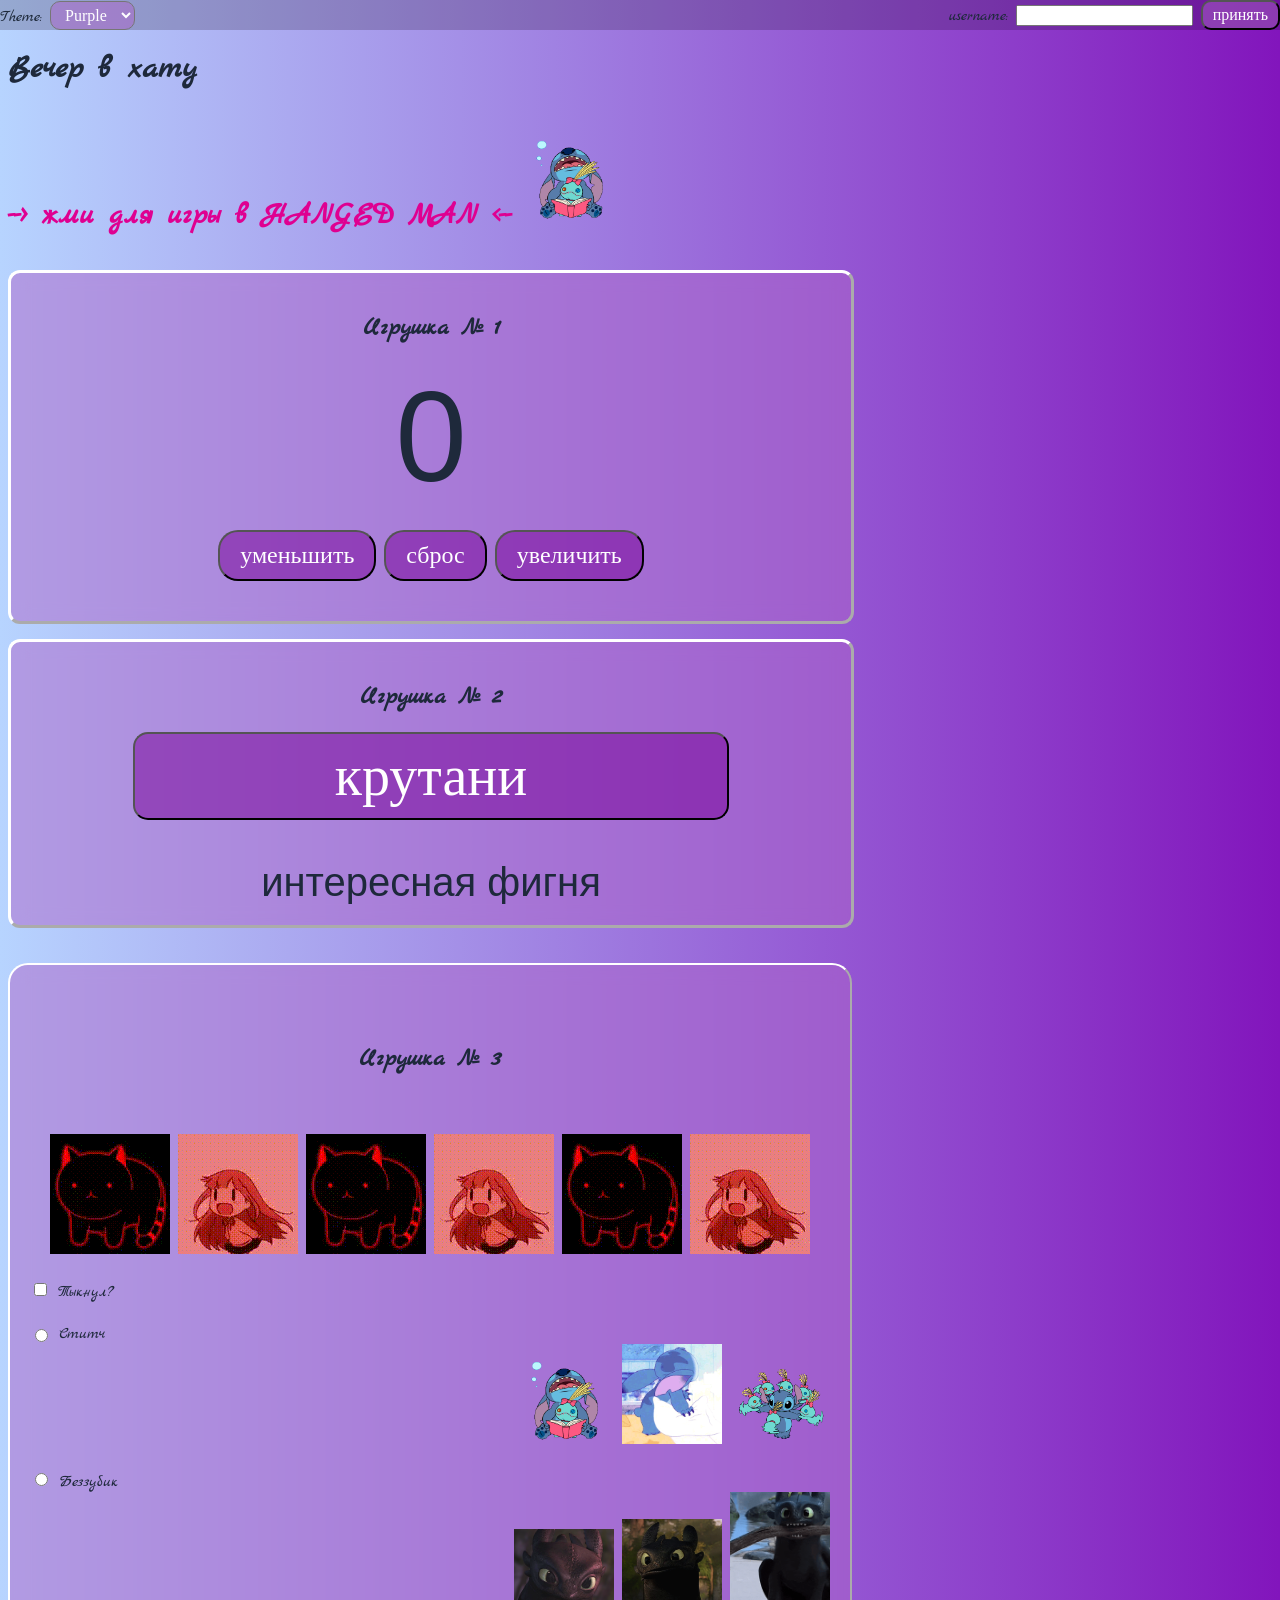
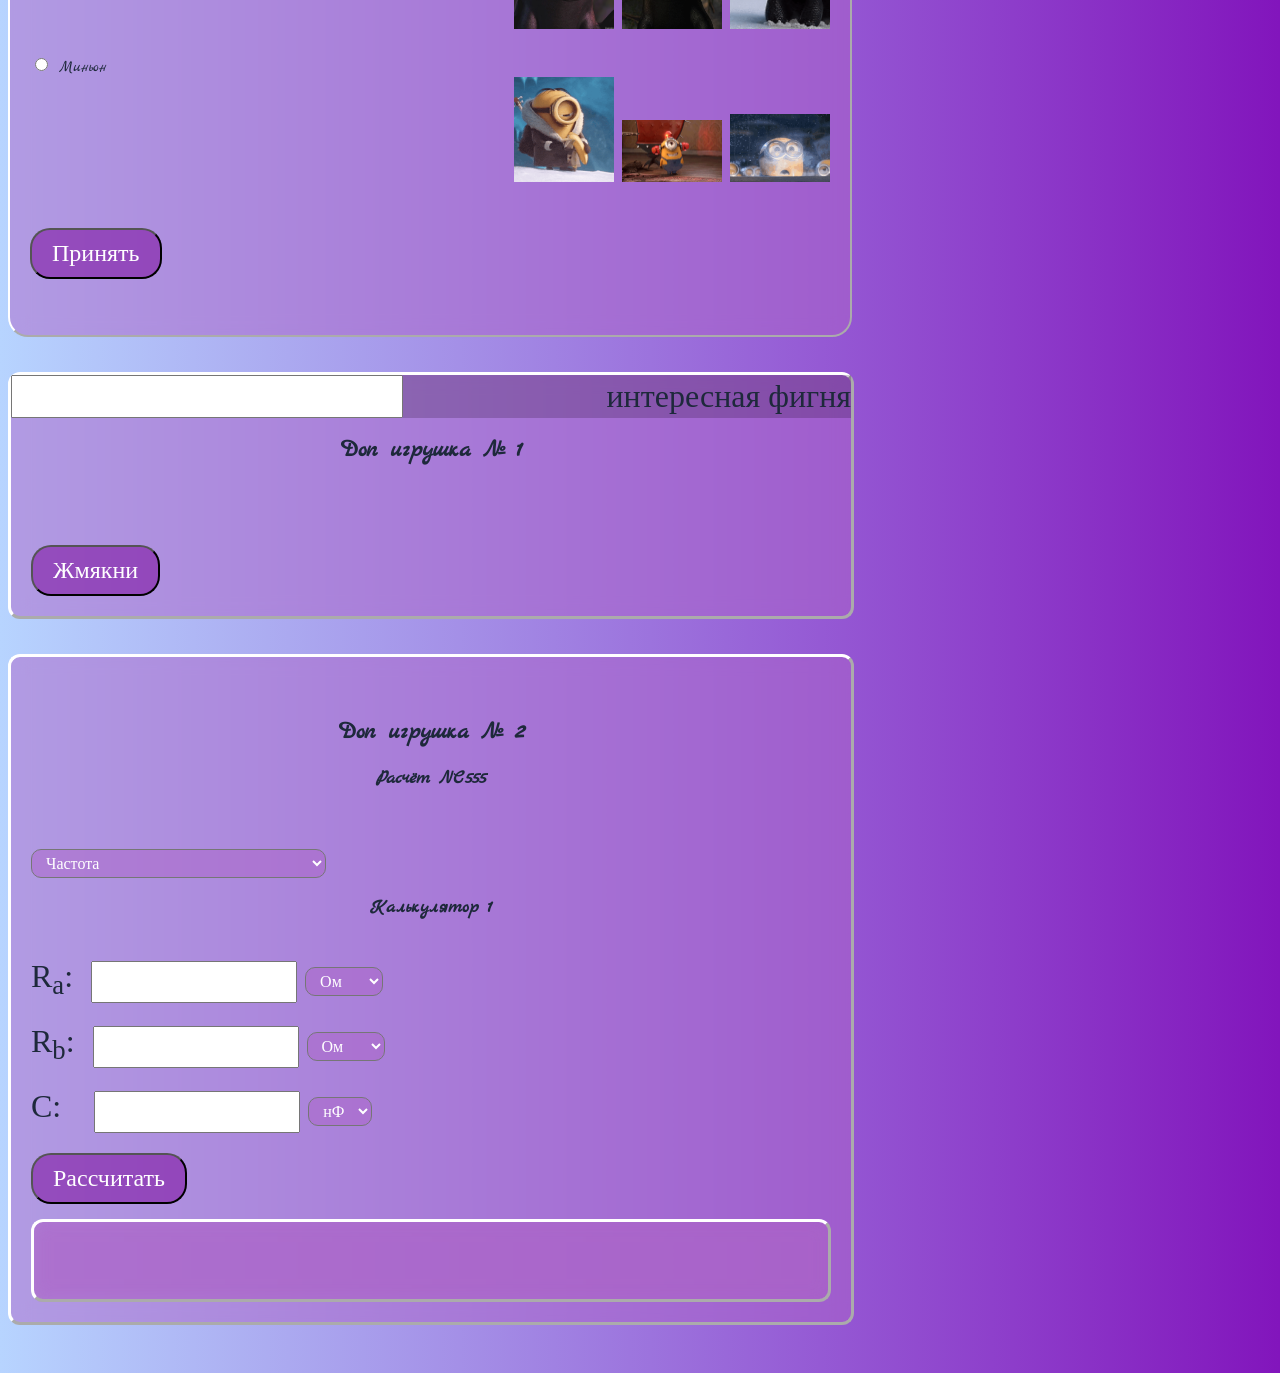
==== docs/index.html @ c397d75f "docs docs" ====
<!DOCTYPE html>
<html lang="en">
<head>
    <meta charset="UTF-8">
    <!-- <meta name="viewport" content="width=device-width, initial-scale=1.0"> -->
    <meta name="viewport" content="width=1200">
    <title>nanocat</title>
    
    <link rel="preconnect" href="https://fonts.googleapis.com">
    <link rel="preconnect" href="https://fonts.gstatic.com" crossorigin>
    <link href="https://fonts.googleapis.com/css2?family=Marck+Script&display=swap" rel="stylesheet">

    <link rel="stylesheet" href="style.css">
</head>
<body>




    
    <div class="container">
        <div class="left-text">
            <label for="theme-select">Theme:</label>
            <select id="theme-select" class="clck">
                <option value="purple" class="clck">Purple</option>
                <option value="dark" class="clck">Dark</option>
                <option value="sunset" class="clck">Sunset</option>
            </select>
        </div>

        <div class="right-text">
            <label>username:</label>
            <input id="text_input">
            <button id="submit" class="clck">принять</button>
        </div>
    </div>

    <br><h1 id="H2">Вечер в хату</h1>

    
    <!-- index.html (Ваша текущая страница) -->
    <br>
    <a href="page2.html" style="text-decoration: none;">
        <strong><label style="cursor: pointer; color: rgb(223, 0, 145); font-size:30px;">--> жми для игры в HANGED MAN <--</label></strong>
        <img src="gif_files\stitch_with_toy.gif" alt="Ститч" width="100">
    </a>
    <br><br>

    

<!-- проекты -->


    <div id="bt_container" class="card">
        <h2>Игрушка № 1</h2>
        <label id="pr1_label_1">0</label>
        <br>
        <button id="decrease_bt" class="bt">уменьшить</button>
        <button id="reset_bt" class="bt">сброс</button>
        <button id="increase_bt" class="bt">увеличить</button>
        <br><br>
    </div>


    <div id="roll_container" class="card">
        <h2>Игрушка № 2</h2>
        <button id="roll" class="bt">крутани</button><br>
        <br><br><label id="pr2_label_1">интересная фигня</label>
    </div><br>


    <div id="pr3_container" class="card"><br>
        <center>
            <br><h2>Игрушка № 3</h2><br><br>
            <img src="gif_files\catti.gif" alt="Технические шоколадки">
            <img src="gif_files\girl.gif" alt="Технические шоколадки">
            <img src="gif_files\catti.gif" alt="Технические шоколадки">
            <img src="gif_files\girl.gif" alt="Технические шоколадки">
            <img src="gif_files\catti.gif" alt="Технические шоколадки">
            <img src="gif_files\girl.gif" alt="Технические шоколадки">
            <br><br>
        </center>
        <input type="checkBox" id="checkBox">
        <label for="CheckBox">Тыкнул?</label><br>

        <br>
        <input type="radio" id="stitchBtn" name="card" style=" vertical-align: middle">
        <label for="stitchBtn" style=" vertical-align: middle">Ститч</label>
        <div class="right-text">
            <img src="gif_files\stitch_with_toy.gif" alt="Ститч" width="100">
            <img src="gif_files\stitch_and_pillow.gif" alt="Ститч" width="100">
            <img src="gif_files\stitch_and_toy.gif" alt="Ститч" width="100">
        </div>
        <br>
        <input type="radio" id="toothlessBtn" name="card">
        <label for="toothlessBtn">Беззубик</label>
        <div class="right-text">
            <img src="gif_files\toothless.gif" alt="Ститч" width="100">
            <img src="gif_files\toothless_tongue.gif" alt="Ститч" width="100">
            <img src="gif_files\toothless-dragon-toothless.gif" alt="Ститч" width="100">
        </div>        
        <br>
        <input type="radio" id="minionBtn" name="card">
        <label for="minionBtn">Миньон</label>
        <div class="right-text">
            <img src="gif_files\minions-banana.gif" alt="Ститч" width="100">
            <img src="gif_files\minion_durit.gif" alt="Ститч" width="100">
            <img src="gif_files\minions_heart.gif" alt="Ститч" width="100">
        </div>
        <br>

        <br><button type="submit" id="SbmBtn" class="bt">Принять</button>

        <p id="subResult"></p>
        <p id="Result"></p>
    <br></div>
  
    
    <br><div class="card">
        <center>
            <br><h2>Доп игрушка № 1</h2><br><br>
        </center>
        <div class="container">
        <input class = "text" id="txt1">
        <label class = "text" id="txt_label">интересная фигня</label>
        </div>
        <br><button onclick="onBtnClick()" id="txt_btn" class="bt">Жмякни</button>
    </div><br>

    <div class="card">
            <center>
                <br><h2>Доп игрушка № 2</h2>
                <h3>Расчёт NC555</h3><br><br>
            </center>
        <select id="calc-select" class="clck">
                <option value="frequency" class="clck">Частота</option>
                <option value="resistors" class="clck">Резисторы</option>
                <option value="dutyCycle" class="clck">Коэффициент заполнения импульсов</option>
        </select>

        <div id="calc-block-frequency">
            <center>
                <h3>Калькулятор 1</h3>
            </center>
            <div><br>
                <label class = "text" id="dop_2_1_label">R<sub>a</sub>:</label>
                <input class = "number" type="number" style="margin-left:10px" id="dop_2_1">
                <select id="unit-select-ra" class="clck">
                    <option value="Ом" class="clck">Ом</option>
                    <option value="кОм" class="clck">кОм</option>
                    <option value="МОм" class="clck">МОм</option>
                </select>
                <br><br>
                <label class = "text" id="dop_2_2_label">R<sub>b</sub>:</label>
                <input class = "number" type="number" style="margin-left:10px" id="dop_2_2">
                <select id="unit-select-rb" class="clck">
                    <option value="Ом" class="clck">Ом</option>
                    <option value="кОм" class="clck">кОм</option>
                    <option value="МОм" class="clck">МОм</option>
                </select>
                <br><br>
                <label class = "text" id="dop_2_3_label">C:</label>
                <input class = "number" type="number" style="margin-left:25px" id="dop_2_3">
                <select id="unit-select-c" class="clck">
                    <option value="нФ" class="clck">нФ</option>
                    <option value="пФ" class="clck">пФ</option>
                    </select>
                <br><br>
                <button onclick="calc()" id="btn_dop_2" class="bt">Рассчитать</button><br>
                <div class="expression">
                    <label class = "text" id="dop_2_label"></label><br>
                </div>
            </div>
        </div>
        <div id="calc-block-resistors">
            <center>
                <h3>Калькулятор 2</h3>
            </center>
            <div><br>
                <label class = "text">R<sub>a</sub>:</label>
                <input class = "number" type="number" style="margin-left:10px" id="dop_2-2-1">
                <select id="unit-select_2_-ra" class="clck">
                    <option value="Ом" class="clck">Ом</option>
                    <option value="кОм" class="clck">кОм</option>
                    <option value="МОм" class="clck">МОм</option>
                </select>
                <br><br>
                <label class = "text">R<sub>b</sub>:</label>
                <input class = "number" type="number" style="margin-left:10px" id="dop_2-2-2">
                <select id="unit-select_2_-rb" class="clck">
                    <option value="Ом" class="clck">Ом</option>
                    <option value="кОм" class="clck">кОм</option>
                    <option value="МОм" class="clck">МОм</option>
                </select>
                <br><br>
                <button onclick="calc2()" id="btn_dop_2-2" class="bt">Рассчитать</button><br>
                <div class="expression">
                    <label class = "text" id="dop_2_label-2"></label><br>
                </div>
                <div class="expression">
                    <label class = "text" id="dop_2_label-2_2"></label><br>
                </div>
            </div>
        </div>
        <div id="calc-block-dutyCycle">
            <center>
                <h3>Калькулятор 3</h3>
            </center>
            <div><br>
                <label class = "text">R<sub>1</sub>:</label>
                <input class = "number" type="number" style="margin-left:10px" id="dop_2-3-1">
                <select id="unit-select_2_-r1" class="clck">
                    <option value="Ом" class="clck">Ом</option>
                    <option value="кОм" class="clck">кОм</option>
                    <option value="МОм" class="clck">МОм</option>
                </select>
                <br><br>
                <label class = "text">R<sub>2</sub>:</label>
                <input class = "number" type="number" style="margin-left:10px" id="dop_2-3-2">
                <select id="unit-select_2_-r2" class="clck">
                    <option value="Ом" class="clck">Ом</option>
                    <option value="кОм" class="clck">кОм</option>
                    <option value="МОм" class="clck">МОм</option>
                </select>
                <br><br>
                <button onclick="calc3()" id="btn_dop_2-3" class="bt">Рассчитать</button><br>
                <div class="expression">
                    <label class = "text" id="dop_2_label-3"></label><br>
                </div>
            </div>
        </div>
    </div><br><br>

    
    
    
    <script src="index.js">   
    </script>


</body>
</html>
---- docs/style.css ----
/* body{
    font-family: cursive;
    font-size: 1em;
    flex-direction: column;
    background: linear-gradient(135deg, #f5f7fa 0%, #8215bc 100%);
} */

.container{
    position: fixed;
    top: 0;
    left: 0;
    width: 100%;
    z-index: 1000;
    display: flex;
    justify-content: space-between;
    align-items: center;
    font-size: 1em;
    background-color: rgba(23, 0, 29, 0.2);
}

body {
  --body-bg: linear-gradient(90deg, #b7d4ff 0%, #8215bc 100%);
  --text-color: #1e293b;
  --card-bg: rgb(171, 100, 199, 0.5);
  --bt-bg: rgba(121, 0, 151, 0.5);
  --bt-bg-hv: #5900c0;
  
  background: var(--body-bg);
  color: var(--text-color);
  font-family: "Marck Script", cursive;
  font-weight: 400;
  font-style: normal;
  transition: all 0.3s ease; 
}

body[data-theme="dark"] {
  --body-bg: linear-gradient(135deg, #0f172a 0%, #1e1b4b 100%);
  --text-color: #f8fafc;
  --card-bg: rgb(30, 41, 59, 0.5);
  --bt-bg: rgba(0, 58, 151, 0.5);
  --bt-bg-hv: #1000c0;
}

body[data-theme="sunset"] {
  --body-bg: linear-gradient(135deg, #1e1b4b 0%, #eba36c 100%);
  --text-color: #f8fafc;
  --card-bg: rgb(48, 10, 5, 0.5);
  --bt-bg: rgba(0, 28, 95, 0.5);
  --bt-bg-hv: #ffb67ed2;
}

.right-text {
    text-align: right;
}

.left-text {
    text-align: left;
}

.center {
    text-align: center;
}

.card {
    width: 800px;
    padding: 20px;
    border-radius: 12px;
    border-color: #f5f7fa;
    margin-top: 15px;
    background-color: var(--card-bg);
    backdrop-filter: blur(10px);              
    border: 3px outset rgba(255, 255, 255);
}

.clck{
    padding: 4px 10px;
    font-size: 1em;
    font-family: cursive;
    color: white;
    background-color: var(--card-bg);
    border-radius: 10px;
    cursor: pointer;
    transition: background-color 0.25s;
}
.clck:hover{
    background-color: var(--bt-bg-hv);
}

.bt{
    padding: 10px 20px;
    font-size: 1.5em;
    font-family: cursive;
    color: white;
    background-color: var(--bt-bg);
    border-radius: 20px;
    cursor: pointer;
    transition: background-color 0.25s;
}
.bt:hover{
    background-color: var(--bt-bg-hv);
}

.expression {
    color: white;
    padding: 20px;
    border-radius: 12px;
    border-color: #f5f7fa;
    margin-top: 15px;
    background-color: var(--card-bg);
    backdrop-filter: blur(10px);              
    border: 3px outset rgba(255, 255, 255);
}

/* начало проектов */

/* проект 1 */

#pr1_label_1{
    display: block;
    text-align: center;
    font-size: 8em;
    font-family: Helvetica;
}

#bt_container{
    text-align: center;
    font-size: 1em;
}


/* проект 2 */

#roll_container{
    text-align: center;
}

#roll{
    text-align: center;
    font-size: 3.5em;
    font-family: fantasy;
    padding: 10px 200px;
    border-radius: 15px;
    cursor: pointer;
}

#pr2_label_1{
    display: block;
    text-align: center;
    font-size: 2.5em;
    font-family: Helvetica;
}

/* проект 3 */

#pr3_container{
    border: 2px outset white;
    padding: 20px;
    font-family: inherit;
    border-radius: 20px;
}

#cardSbmBtn{
    font-size: 1.5em;
    font-family: Helvetica;
    text-align: center;
    color: white;
    background-color: rgb(126, 29, 186);
    padding: 5px 100px;
    border-radius: 10px;
}

/* проект 1.1 */

.text{
    font-size: 2em;
    font-family: fantasy;
}

/* проект 2.1 */

.number{
    padding: 10px 5px;
    font-size: 1em;
    font-family: fantasy;
}
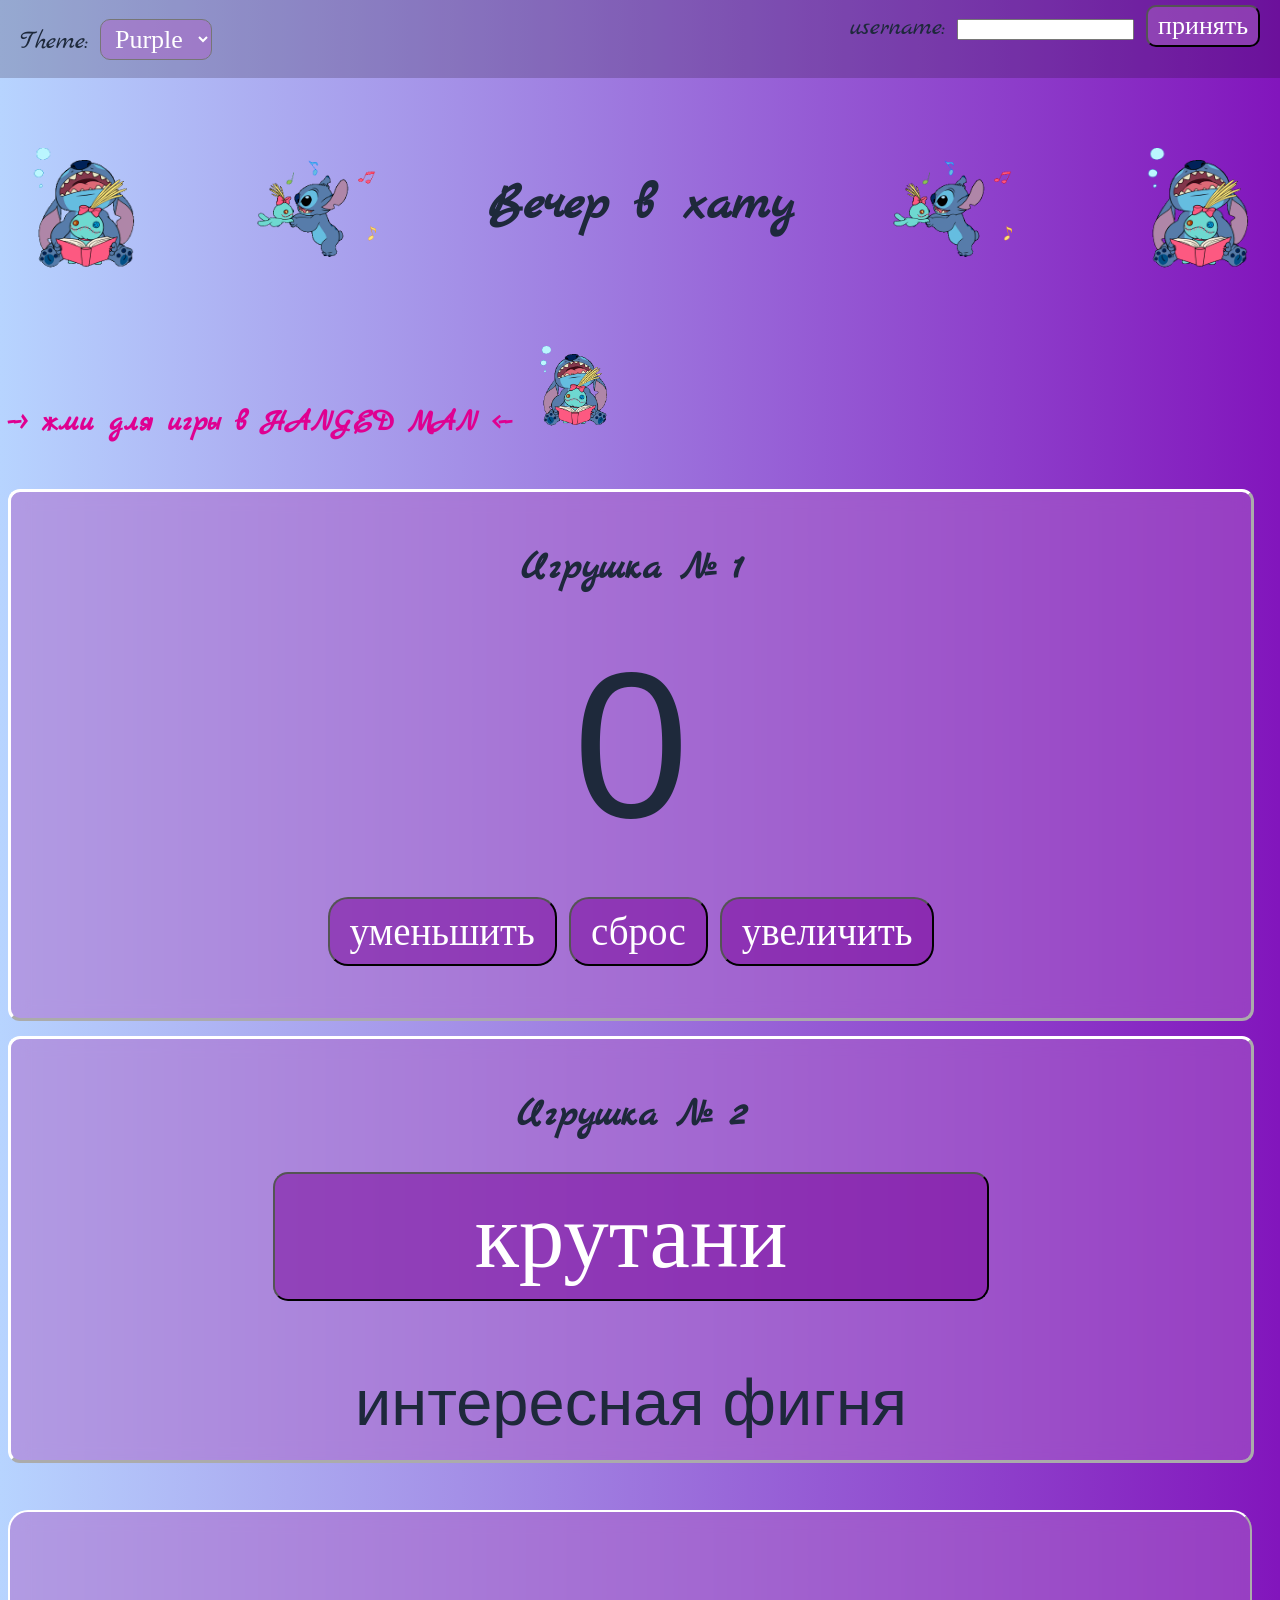
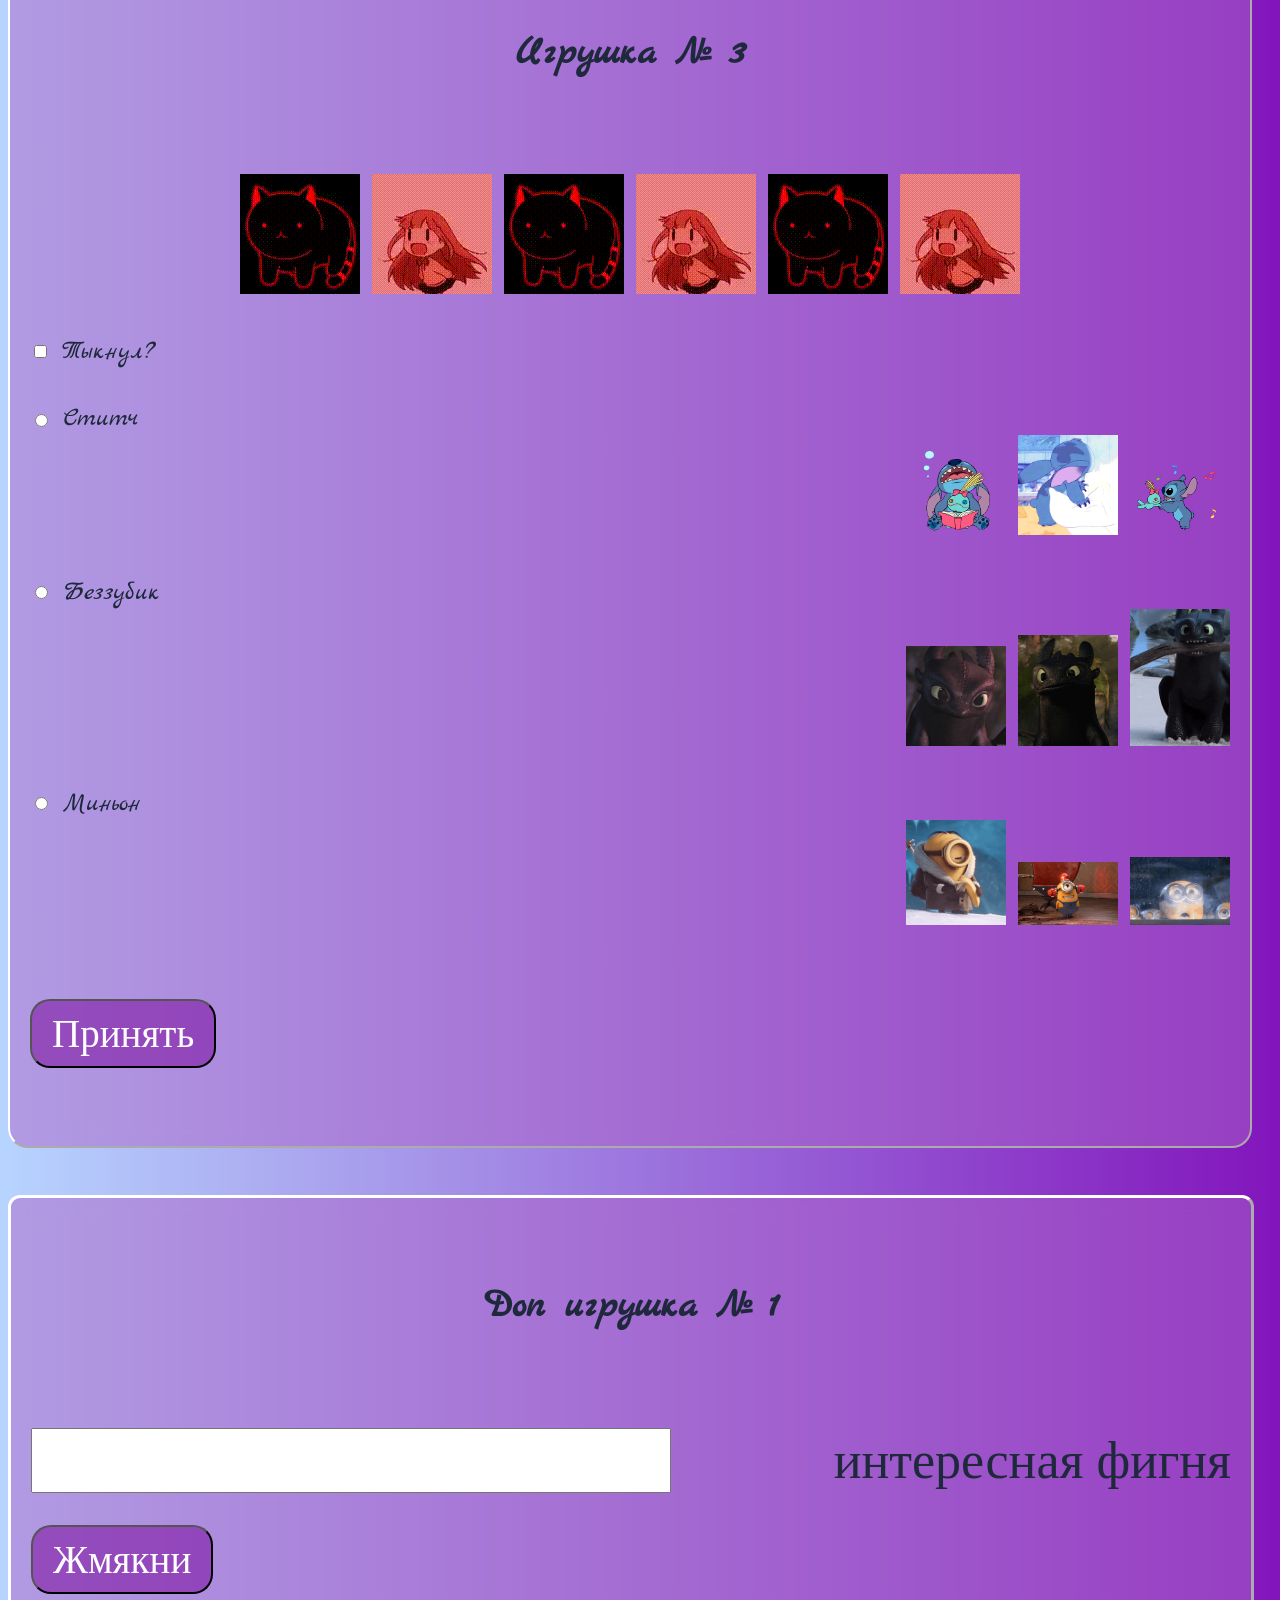
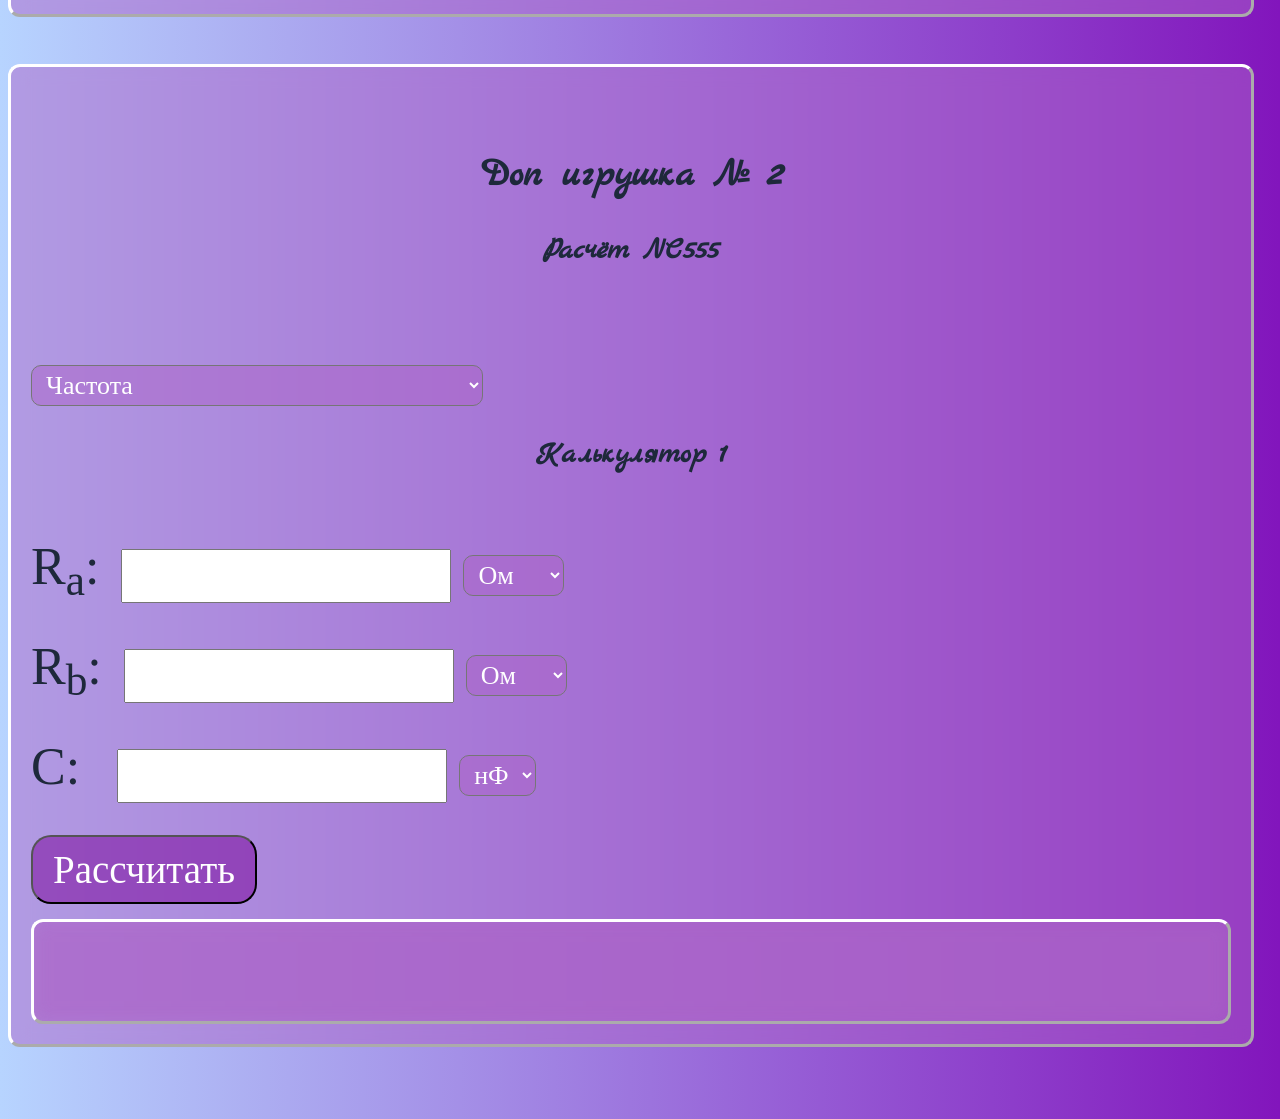
==== commit 3babfa5a: "update files" ====
--- a/docs/index.html
+++ b/docs/index.html
@@ -32,10 +32,18 @@
             <label>username:</label>
             <input id="text_input">
             <button id="submit" class="clck">принять</button>
-        </div>
-    </div>
-
-    <br><h1 id="H2">Вечер в хату</h1>
+            <p id="p2"></p>
+        </div>
+    </div><br><br><br><br>
+
+    <div class="row-container">
+        <img src="gif_files\stitch_with_toy.gif" alt="Ститч" width="150">
+        <img src="gif_files\stitch_and_toy.gif" alt="Ститч" width="150">
+        <h1 id="H2">Вечер в хату</h1>
+        <img src="gif_files\stitch_and_toy.gif" alt="Ститч" width="150">
+        <img src="gif_files\stitch_with_toy.gif" alt="Ститч" width="150">
+    </div><br>
+
 
     
     <!-- index.html (Ваша текущая страница) -->
@@ -120,7 +128,7 @@
         <center>
             <br><h2>Доп игрушка № 1</h2><br><br>
         </center>
-        <div class="container">
+        <div class="row-container">
         <input class = "text" id="txt1">
         <label class = "text" id="txt_label">интересная фигня</label>
         </div>
@@ -177,20 +185,22 @@
                 <h3>Калькулятор 2</h3>
             </center>
             <div><br>
-                <label class = "text">R<sub>a</sub>:</label>
-                <input class = "number" type="number" style="margin-left:10px" id="dop_2-2-1">
-                <select id="unit-select_2_-ra" class="clck">
-                    <option value="Ом" class="clck">Ом</option>
-                    <option value="кОм" class="clck">кОм</option>
-                    <option value="МОм" class="clck">МОм</option>
-                </select>
-                <br><br>
-                <label class = "text">R<sub>b</sub>:</label>
+                <label class = "text">f:</label>
+                <input class = "number" type="number" style="margin-left:20px" id="dop_2-2-1">
+                <select id="unit-select_2_-f" class="clck">
+                    <option value="Гц" class="clck">Гц</option>
+                    <option value="кГц" class="clck">кГц</option>
+                    <option value="МГц" class="clck">МГц</option>
+                </select>
+                <br><br>
+                <label class = "text">D:</label>
                 <input class = "number" type="number" style="margin-left:10px" id="dop_2-2-2">
-                <select id="unit-select_2_-rb" class="clck">
-                    <option value="Ом" class="clck">Ом</option>
-                    <option value="кОм" class="clck">кОм</option>
-                    <option value="МОм" class="clck">МОм</option>
+                <br><br>
+                <label class = "text">C:</label>
+                <input class = "number" type="number" style="margin-left:10px" id="dop_2-2-3">
+                <select id="unit-select_2_-c" class="clck">
+                    <option value="нФ" class="clck">нФ</option>
+                    <option value="пФ" class="clck">пФ</option>
                 </select>
                 <br><br>
                 <button onclick="calc2()" id="btn_dop_2-2" class="bt">Рассчитать</button><br>
--- a/docs/style.css
+++ b/docs/style.css
@@ -5,7 +5,16 @@
     background: linear-gradient(135deg, #f5f7fa 0%, #8215bc 100%);
 } */
 
+.row-container {
+    display: flex; 
+    align-items: center; 
+    justify-content: space-between;
+    gap: 10px; 
+}
+
 .container{
+    box-sizing: border-box;
+    padding: 5px 20px;
     position: fixed;
     top: 0;
     left: 0;
@@ -30,6 +39,7 @@
   font-family: "Marck Script", cursive;
   font-weight: 400;
   font-style: normal;
+  font-size: 26px;
   transition: all 0.3s ease; 
 }
 
@@ -62,7 +72,7 @@
 }
 
 .card {
-    width: 800px;
+    width: 1200px;
     padding: 20px;
     border-radius: 12px;
     border-color: #f5f7fa;
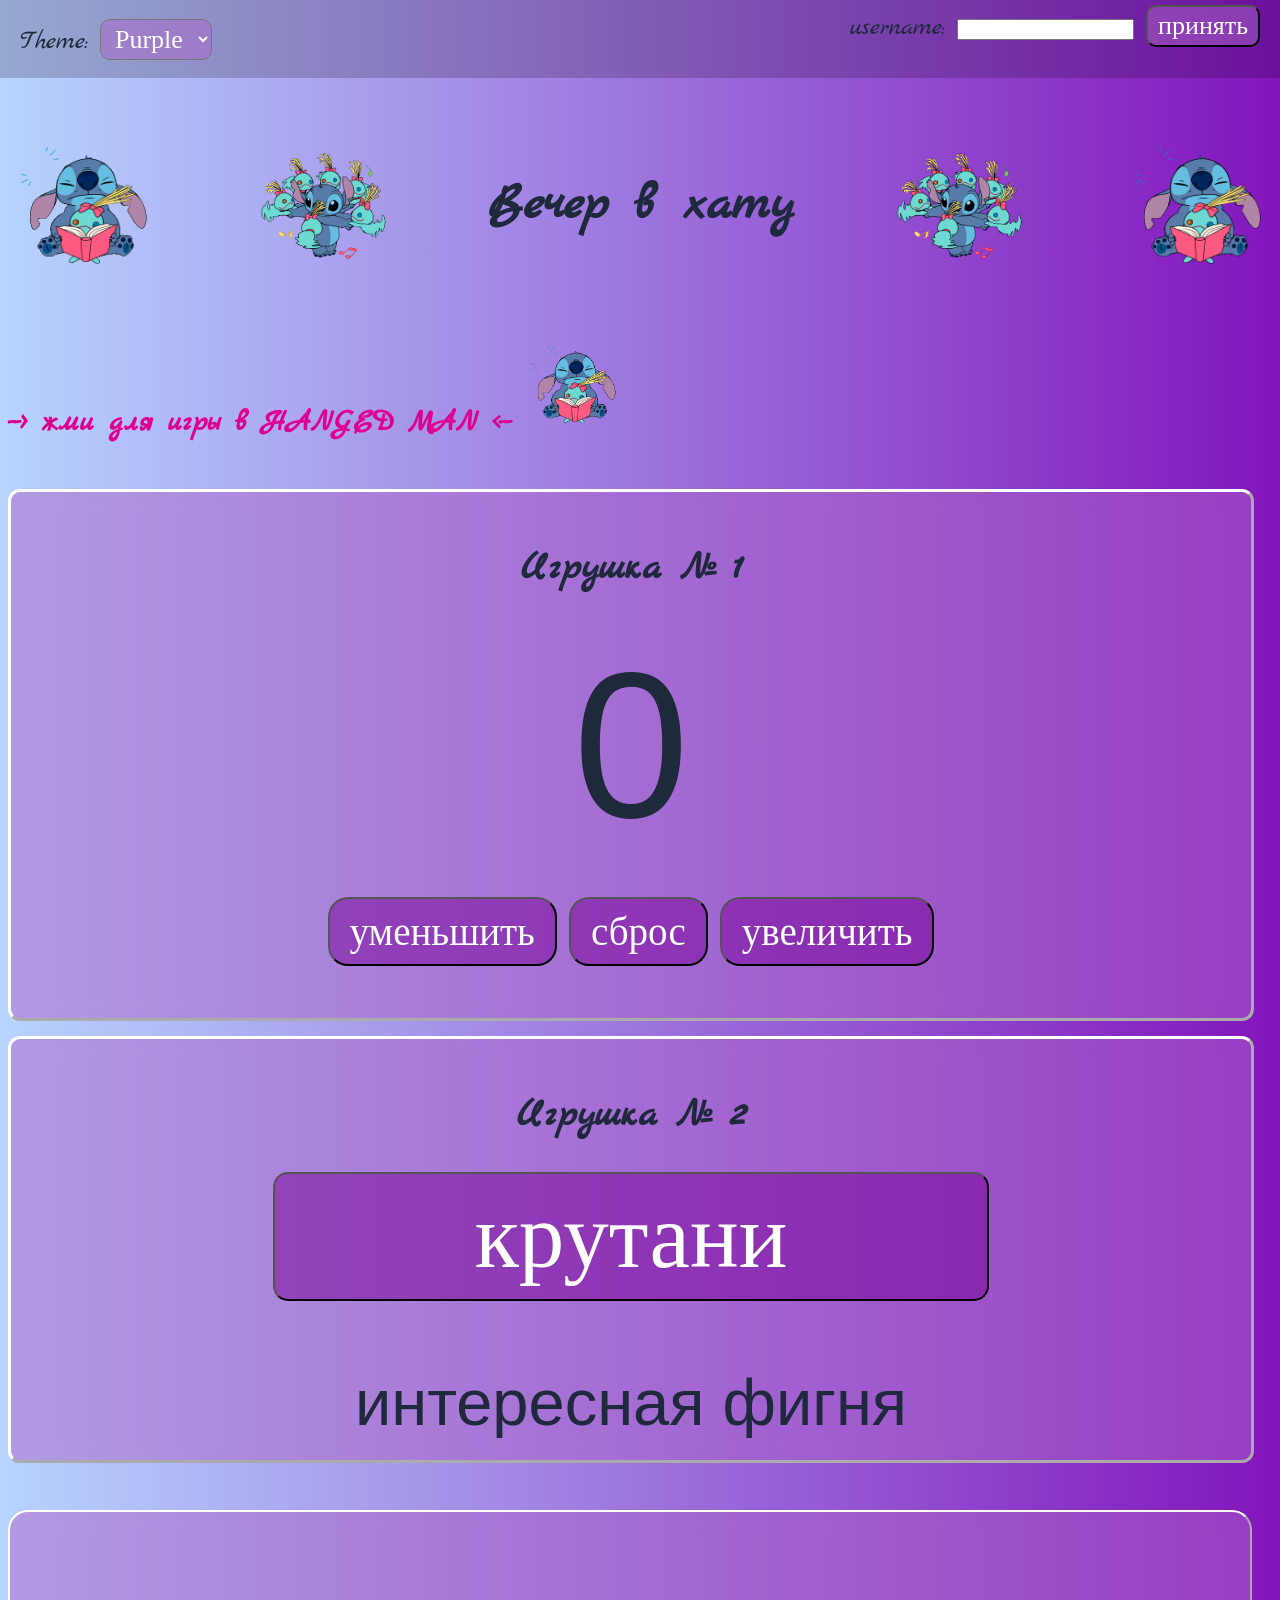
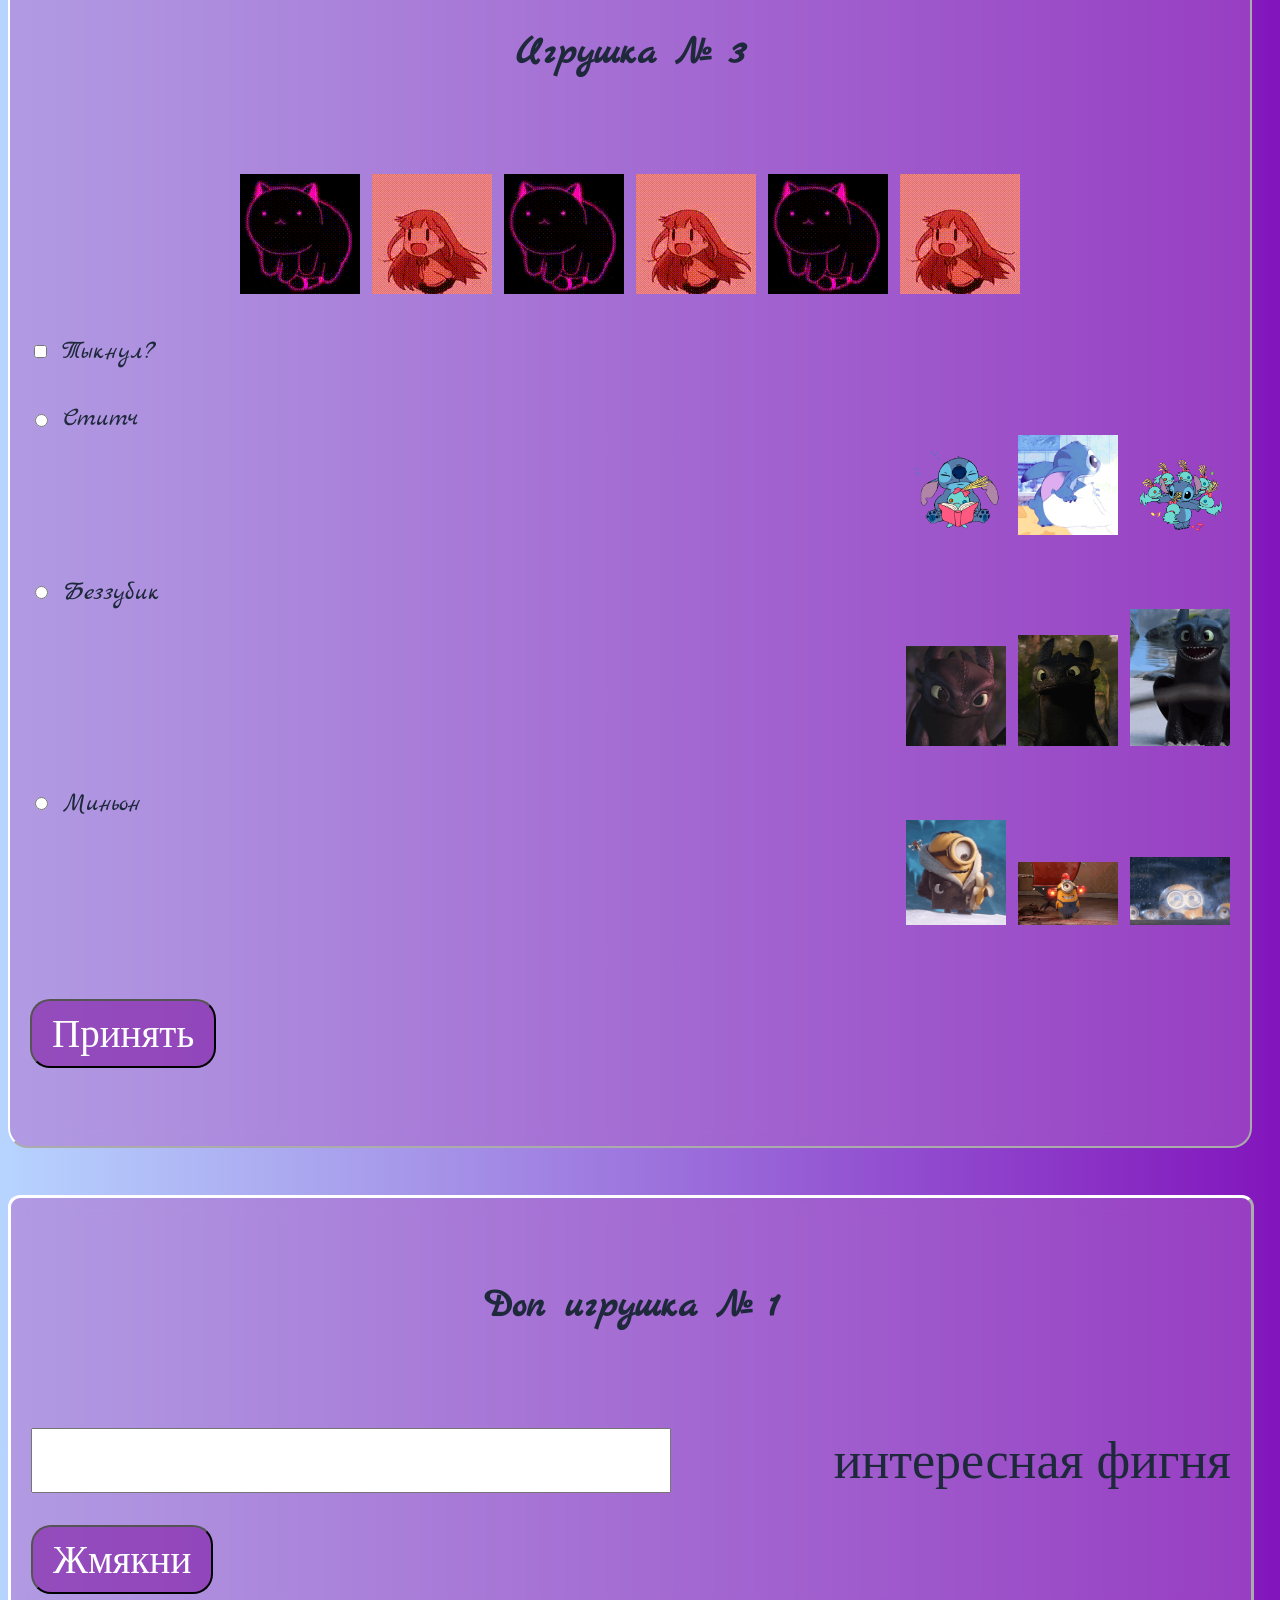
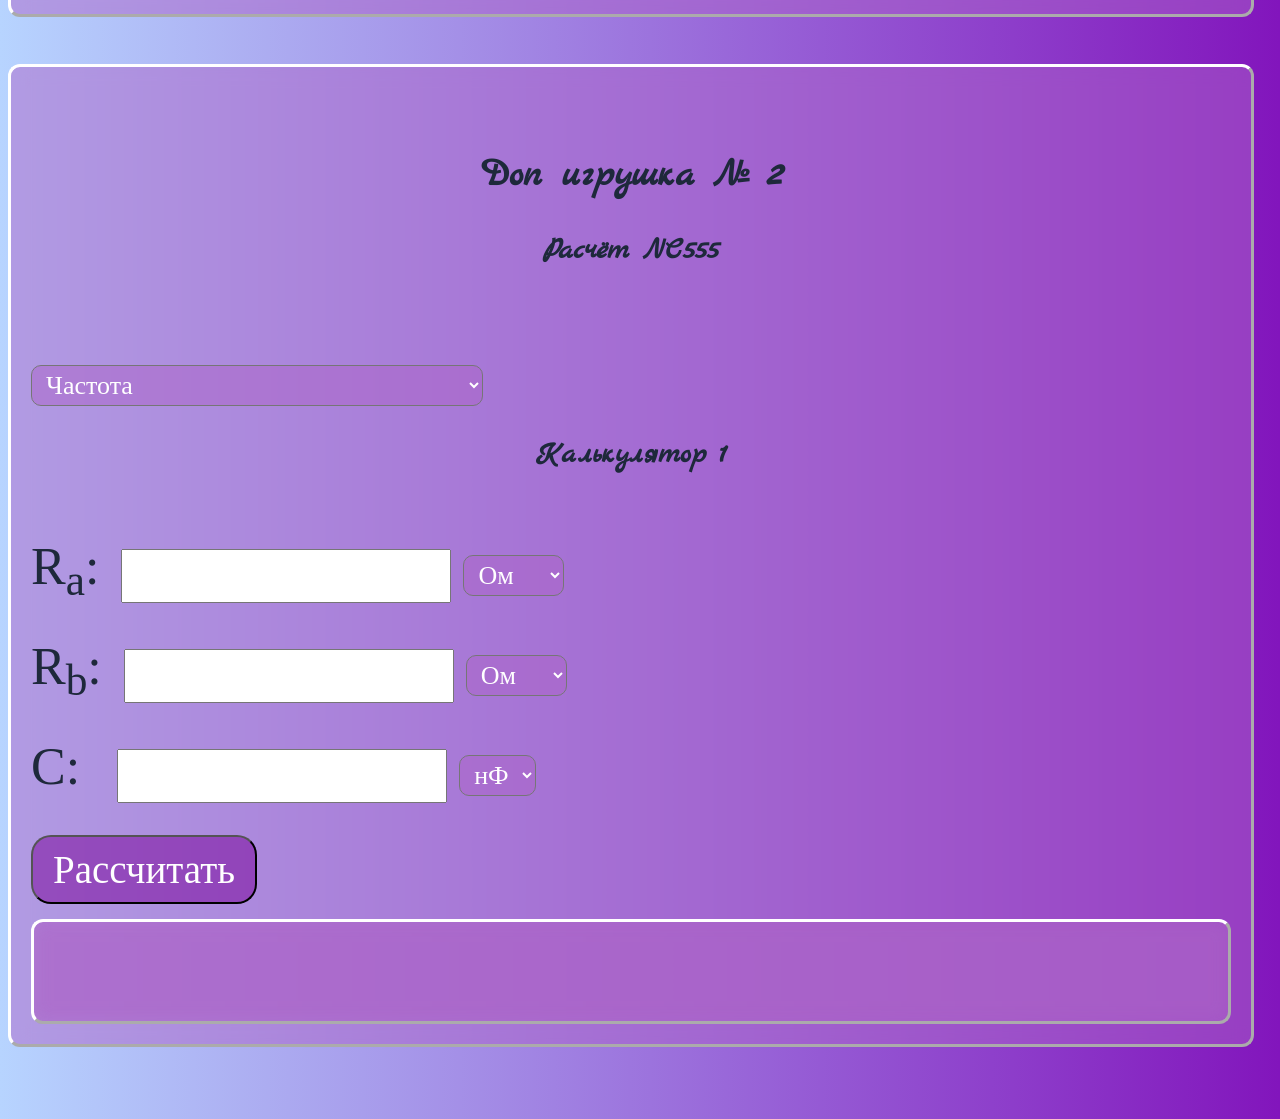
==== commit 100d6f1e: "Update index.html" ====
--- a/docs/index.html
+++ b/docs/index.html
@@ -249,4 +249,4 @@
 
 
 </body>
-</html>+</html>
